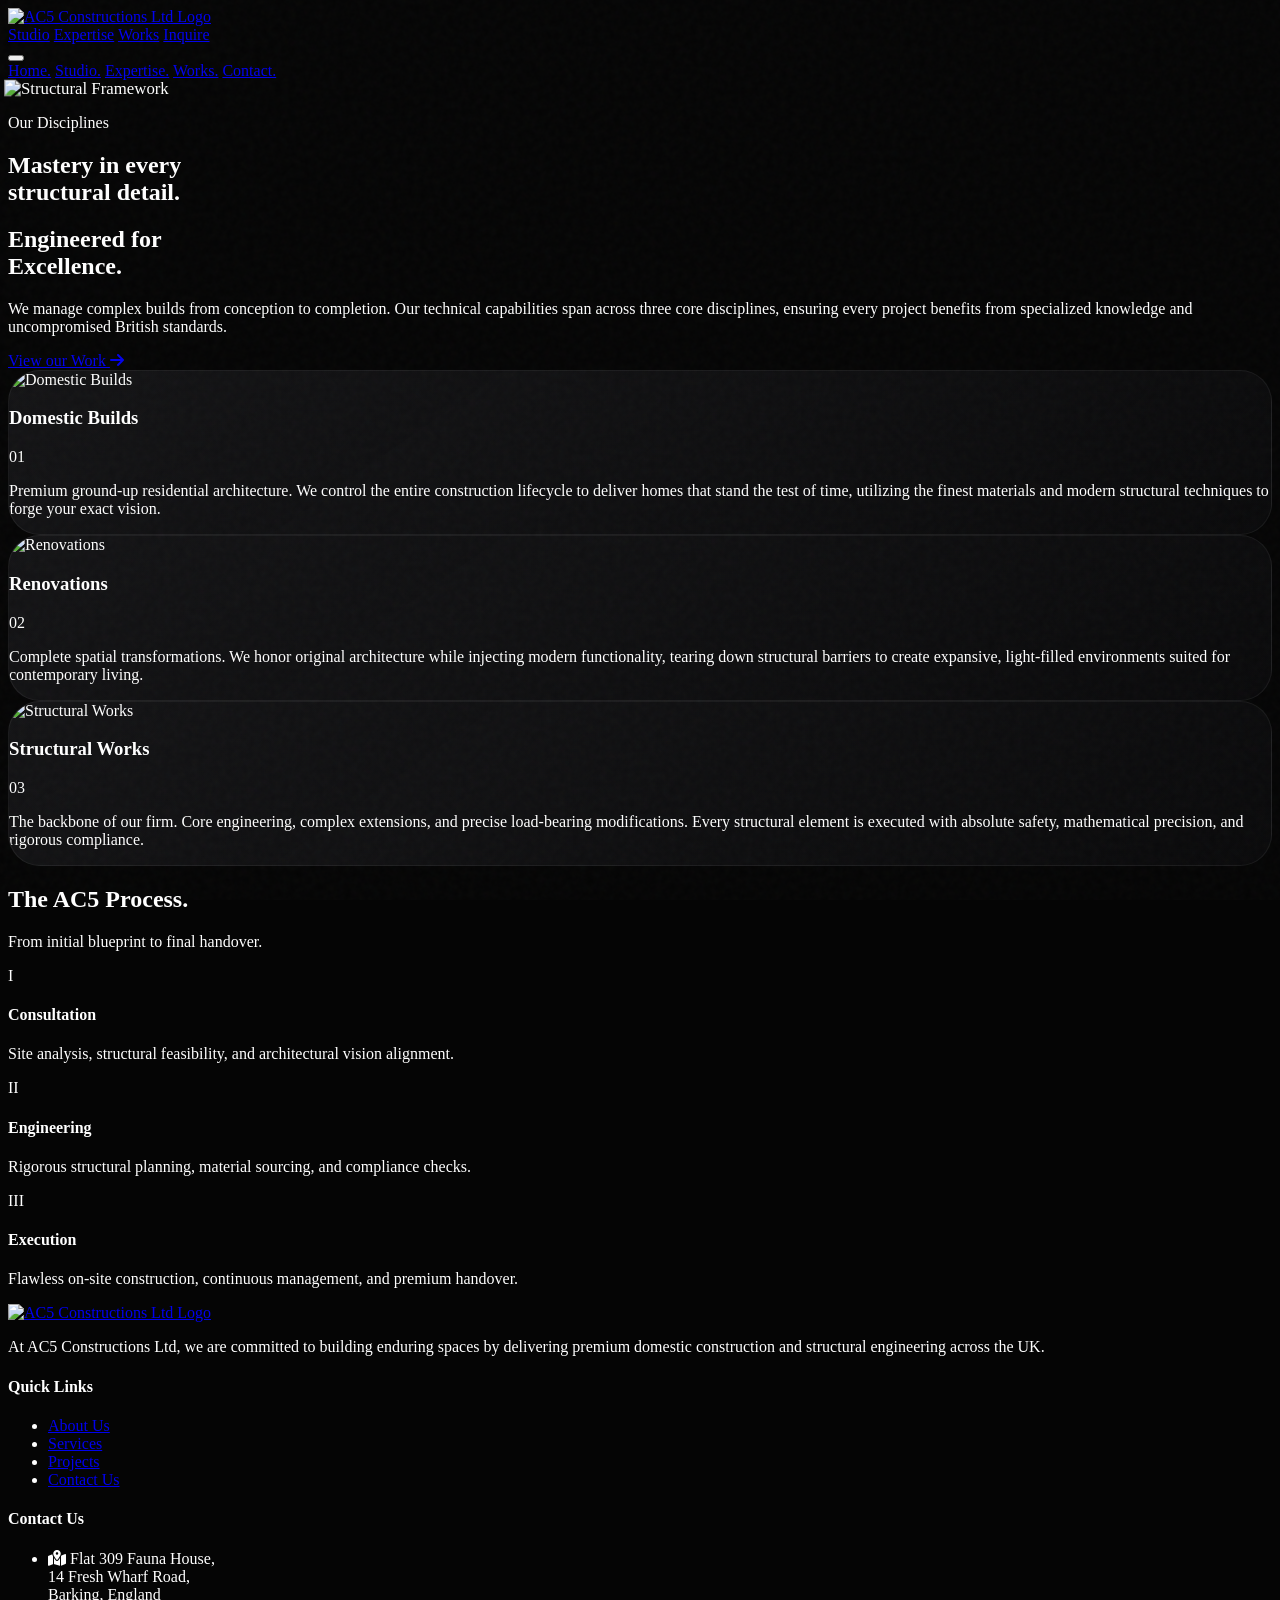
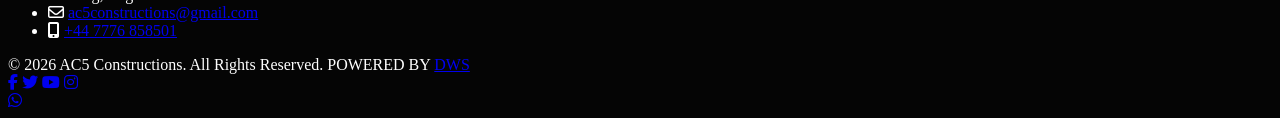
==== expertise/index.html @ 9cbc3d57 "Updated AC5 website" ====
<!DOCTYPE html>
<html lang="en">

<head>
    <meta charset="UTF-8" />
    <meta name="viewport" content="width=device-width, initial-scale=1.0, maximum-scale=1.0, user-scalable=no" />
    <title>AC5 Constructions Ltd | Our Expertise</title>

    <script src="https://cdn.tailwindcss.com"></script>
    <script>
        tailwind.config = {
            theme: {
                extend: {
                    fontFamily: {
                        sans: ['Plus Jakarta Sans', 'sans-serif'],
                        display: ['Plus Jakarta Sans', 'sans-serif'],
                    },
                    colors: {
                        brand: {
                            base: '#050505',
                            surface: '#0f0f11',
                            card: '#161618',
                            outline: '#2a2a2c',
                            accent: '#F5A623', 
                        }
                    }
                }
            }
        }
    </script>

    <link rel="preconnect" href="https://fonts.googleapis.com">
    <link rel="preconnect" href="https://fonts.gstatic.com" crossorigin>
    <link href="https://fonts.googleapis.com/css2?family=Plus+Jakarta+Sans:wght@300;400;500;600;700;800&display=swap" rel="stylesheet">
    <link rel="icon" type="image/png" href="assets/images/logo.png">
    <link rel="stylesheet" href="https://cdnjs.cloudflare.com/ajax/libs/font-awesome/6.5.2/css/all.min.css" />

    <style>
        html, body {
            background-color: #050505;
            color: #ffffff;
            -webkit-font-smoothing: antialiased;
            -moz-osx-font-smoothing: grayscale;
            scrollbar-width: none; 
            -ms-overflow-style: none;  
        }
        ::-webkit-scrollbar { display: none; }

        .noise-bg {
            position: fixed;
            top: 0; left: 0; width: 100vw; height: 100vh;
            pointer-events: none;
            z-index: 9999;
            opacity: 0.03;
            background-image: url("data:image/svg+xml,%3Csvg viewBox='0 0 200 200' xmlns='http://www.w3.org/2000/svg'%3E%3Cfilter id='noiseFilter'%3E%3CfeTurbulence type='fractalNoise' baseFrequency='0.65' numOctaves='3' stitchTiles='stitch'/%3E%3C/filter%3E%3Crect width='100%25' height='100%25' filter='url(%23noiseFilter)'/%3E%3C/svg%3E");
        }

        .text-balance { text-wrap: balance; }
        
        #header {
            transition: background-color 0.4s ease, backdrop-filter 0.4s ease;
        }
        .header-scrolled {
            background-color: rgba(5, 5, 5, 0.75);
            backdrop-filter: saturate(180%) blur(20px);
            -webkit-backdrop-filter: saturate(180%) blur(20px);
            border-bottom: 1px solid rgba(255, 255, 255, 0.08);
        }

        .reveal {
            opacity: 0;
            transform: translateY(40px);
            transition: opacity 1s cubic-bezier(0.25, 1, 0.5, 1), transform 1s cubic-bezier(0.25, 1, 0.5, 1);
        }
        .reveal.active {
            opacity: 1;
            transform: translateY(0);
        }


        .glass-card {
            background: linear-gradient(145deg, rgba(22, 22, 24, 0.9) 0%, rgba(15, 15, 17, 0.6) 100%);
            border: 1px solid rgba(255, 255, 255, 0.06);
            border-radius: 32px;
            overflow: hidden;
            transition: transform 0.5s cubic-bezier(0.25, 1, 0.5, 1), border-color 0.5s ease;
        }
        .glass-card:hover {
            border-color: rgba(245, 166, 35, 0.3);
            transform: translateY(-8px);
        }
        .card-img-wrapper {
            overflow: hidden;
        }
        .card-img-wrapper img {
            transition: transform 1.5s cubic-bezier(0.25, 1, 0.5, 1);
        }
        .glass-card:hover .card-img-wrapper img {
            transform: scale(1.08);
        }
    </style>
</head>

<body class="font-sans selection:bg-brand-accent selection:text-black">

    <div class="noise-bg"></div>

    <header id="header" class="fixed top-0 left-0 w-full z-50 px-6 md:px-12 py-4 md:py-6 flex justify-between items-center">
        <a href="index.html" class="z-50 flex items-center group drop-shadow-lg">
            <img src="assets/images/logo.png" alt="AC5 Constructions Ltd Logo" class="h-12 md:h-14 w-auto object-contain transition-transform duration-500 group-hover:scale-105">
        </a>

        <nav class="hidden md:flex gap-10 items-center text-[13px] font-bold uppercase tracking-[0.2em] text-gray-200">
            <a href="studio/index.html" class="hover:text-brand-accent transition-colors drop-shadow-md">Studio</a>
            <a href="expertise/index.html" class="text-brand-accent transition-colors drop-shadow-md">Expertise</a>
            <a href="works/index.html" class="hover:text-brand-accent transition-colors drop-shadow-md">Works</a>
            <a href="inquire/index.html" class="text-white flex items-center gap-2 group drop-shadow-md">
                <span class="w-8 h-px bg-brand-accent group-hover:w-12 transition-all duration-300 shadow-sm"></span>
                Inquire
            </a>
        </nav>

        <button id="menu-toggle" class="md:hidden z-50 text-white p-2 drop-shadow-md">
            <div class="w-8 h-[2px] bg-white mb-2 transition-all origin-right" id="line1"></div>
            <div class="w-8 h-[2px] bg-white transition-all origin-right" id="line2"></div>
        </button>
    </header>

    <div id="mobile-menu" class="fixed inset-0 bg-brand-base/98 backdrop-blur-xl z-40 flex flex-col justify-center px-8 opacity-0 pointer-events-none transition-all duration-500">
        <nav class="flex flex-col gap-8 text-4xl font-light tracking-tight">
            <a href="index.html" class="text-gray-500 hover:text-white transition-colors">Home.</a>
            <a href="studio/index.html" class="text-gray-500 hover:text-white transition-colors">Studio.</a>
            <a href="expertise/index.html" class="text-white hover:text-brand-accent transition-colors">Expertise.</a>
            <a href="works/index.html" class="text-gray-500 hover:text-white transition-colors">Works.</a>
            <a href="inquire/index.html" class="text-brand-accent font-medium mt-4">Contact.</a>
        </nav>
    </div>

    <section class="relative h-[70vh] flex flex-col justify-center items-center text-center px-6 overflow-hidden">
        <div class="absolute inset-0 z-0">
            <img src="https://images.unsplash.com/photo-1541888946425-d81bb19240f5?auto=format&fit=crop&w=2500&q=80" class="w-full h-full object-cover opacity-30" alt="Structural Framework" id="hero-img">
            <div class="absolute inset-x-0 bottom-0 h-[50vh] bg-gradient-to-t from-brand-base to-transparent"></div>
        </div>

        <div class="relative z-10 w-full max-w-4xl mx-auto mt-20">
            <div class="reveal">
                <div class="inline-flex items-center gap-3 mb-6 px-4 py-1.5 rounded-full border border-brand-outline bg-brand-surface/50 backdrop-blur-md">
                    <span class="w-2 h-2 rounded-full bg-brand-accent animate-pulse"></span>
                    <p class="text-white text-xs font-bold uppercase tracking-[0.2em]">Our Disciplines</p>
                </div>
                <h1 class="text-5xl md:text-7xl font-extrabold tracking-tighter text-balance leading-[1.1]">
                    Mastery in every <br> structural detail.
                </h1>
            </div>
        </div>
    </section>

    <section class="py-24 px-6 md:px-12 bg-brand-base">
        <div class="max-w-7xl mx-auto flex flex-col lg:flex-row gap-16 lg:gap-24 relative">
            
            <div class="lg:w-1/3">
                <div class="sticky top-32 reveal">
                    <h2 class="text-4xl md:text-5xl font-bold tracking-tight leading-tight mb-6">
                        Engineered for <br> <span class="text-brand-accent">Excellence.</span>
                    </h2>
                    <p class="text-gray-400 font-light leading-relaxed text-lg mb-8">
                        We manage complex builds from conception to completion. Our technical capabilities span across three core disciplines, ensuring every project benefits from specialized knowledge and uncompromised British standards.
                    </p>
                    <a href="works/index.html" class="inline-flex items-center gap-3 text-sm font-bold uppercase tracking-[0.2em] text-white group hover:text-brand-accent transition-colors">
                        View our Work
                        <i class="fa-solid fa-arrow-right transform group-hover:translate-x-2 transition-transform"></i>
                    </a>
                </div>
            </div>

            <div class="lg:w-2/3 flex flex-col gap-12">
                
                <div class="glass-card reveal">
                    <div class="card-img-wrapper h-64 md:h-80 w-full border-b border-white/5 relative">
                        <img src="https://images.unsplash.com/photo-1600585154340-be6161a56a0c?auto=format&fit=crop&w=1200&q=80" class="w-full h-full object-cover" alt="Domestic Builds">
                        <div class="absolute inset-0 bg-black/20"></div>
                    </div>
                    <div class="p-8 md:p-12">
                        <div class="flex items-center justify-between mb-6">
                            <h3 class="text-3xl md:text-4xl font-bold text-white tracking-tight">Domestic Builds</h3>
                            <span class="text-brand-accent font-mono text-xl">01</span>
                        </div>
                        <p class="text-gray-400 text-lg font-light leading-relaxed">
                            Premium ground-up residential architecture. We control the entire construction lifecycle to deliver homes that stand the test of time, utilizing the finest materials and modern structural techniques to forge your exact vision.
                        </p>
                    </div>
                </div>

                <div class="glass-card reveal">
                    <div class="card-img-wrapper h-64 md:h-80 w-full border-b border-white/5 relative">
                        <img src="https://images.unsplash.com/photo-1513694203232-719a280e022f?auto=format&fit=crop&w=1200&q=80" class="w-full h-full object-cover" alt="Renovations">
                        <div class="absolute inset-0 bg-black/20"></div>
                    </div>
                    <div class="p-8 md:p-12">
                        <div class="flex items-center justify-between mb-6">
                            <h3 class="text-3xl md:text-4xl font-bold text-white tracking-tight">Renovations</h3>
                            <span class="text-brand-accent font-mono text-xl">02</span>
                        </div>
                        <p class="text-gray-400 text-lg font-light leading-relaxed">
                            Complete spatial transformations. We honor original architecture while injecting modern functionality, tearing down structural barriers to create expansive, light-filled environments suited for contemporary living.
                        </p>
                    </div>
                </div>

                <div class="glass-card reveal">
                    <div class="card-img-wrapper h-64 md:h-80 w-full border-b border-white/5 relative">
                        <img src="https://images.unsplash.com/photo-1486406146926-c627a92ad1ab?auto=format&fit=crop&w=1200&q=80" class="w-full h-full object-cover" alt="Structural Works">
                        <div class="absolute inset-0 bg-black/20"></div>
                    </div>
                    <div class="p-8 md:p-12">
                        <div class="flex items-center justify-between mb-6">
                            <h3 class="text-3xl md:text-4xl font-bold text-white tracking-tight">Structural Works</h3>
                            <span class="text-brand-accent font-mono text-xl">03</span>
                        </div>
                        <p class="text-gray-400 text-lg font-light leading-relaxed">
                            The backbone of our firm. Core engineering, complex extensions, and precise load-bearing modifications. Every structural element is executed with absolute safety, mathematical precision, and rigorous compliance.
                        </p>
                    </div>
                </div>

            </div>
        </div>
    </section>

    <section class="py-32 px-6 md:px-12 bg-[#080809] border-y border-brand-outline relative overflow-hidden">
        <div class="max-w-7xl mx-auto relative z-10">
            <div class="text-center mb-20 reveal">
                <h2 class="text-4xl md:text-5xl font-bold tracking-tight mb-4">The AC5 Process.</h2>
                <p class="text-gray-400 text-lg font-light">From initial blueprint to final handover.</p>
            </div>

            <div class="grid md:grid-cols-3 gap-8 relative">
                <div class="hidden md:block absolute top-1/2 left-[10%] right-[10%] h-px bg-brand-outline -z-10"></div>

                <div class="bg-brand-base border border-brand-outline rounded-3xl p-10 text-center reveal">
                    <div class="w-16 h-16 rounded-full bg-brand-surface border border-brand-outline flex items-center justify-center mx-auto mb-6">
                        <span class="text-brand-accent font-mono text-lg">I</span>
                    </div>
                    <h4 class="text-2xl font-bold mb-3 text-white">Consultation</h4>
                    <p class="text-gray-500 font-light text-sm">Site analysis, structural feasibility, and architectural vision alignment.</p>
                </div>

                <div class="bg-brand-base border border-brand-outline rounded-3xl p-10 text-center reveal" style="transition-delay: 0.1s;">
                    <div class="w-16 h-16 rounded-full bg-brand-surface border border-brand-outline flex items-center justify-center mx-auto mb-6">
                        <span class="text-brand-accent font-mono text-lg">II</span>
                    </div>
                    <h4 class="text-2xl font-bold mb-3 text-white">Engineering</h4>
                    <p class="text-gray-500 font-light text-sm">Rigorous structural planning, material sourcing, and compliance checks.</p>
                </div>

                <div class="bg-brand-base border border-brand-outline rounded-3xl p-10 text-center reveal" style="transition-delay: 0.2s;">
                    <div class="w-16 h-16 rounded-full bg-brand-surface border border-brand-outline flex items-center justify-center mx-auto mb-6">
                        <span class="text-brand-accent font-mono text-lg">III</span>
                    </div>
                    <h4 class="text-2xl font-bold mb-3 text-white">Execution</h4>
                    <p class="text-gray-500 font-light text-sm">Flawless on-site construction, continuous management, and premium handover.</p>
                </div>
            </div>
        </div>
    </section>

    <footer class="bg-[#0a0a0c] pt-24 pb-8 px-6 md:px-12">
        <div class="max-w-7xl mx-auto grid grid-cols-1 md:grid-cols-12 gap-12 md:gap-8 mb-16">
            
            <div class="md:col-span-5 lg:col-span-4">
                <a href="index.html" class="inline-block mb-6 hover:opacity-80 transition-opacity">
                    <img src="assets/images/logo.png" alt="AC5 Constructions Ltd Logo" class="h-14 w-auto object-contain">
                </a>
                <p class="text-gray-400 text-sm md:text-[15px] font-light leading-relaxed pr-4">
                    At AC5 Constructions Ltd, we are committed to building enduring spaces by delivering premium domestic construction and structural engineering across the UK.
                </p>
            </div>

            <div class="hidden lg:block lg:col-span-2"></div>

            <div class="md:col-span-3 lg:col-span-3">
                <h4 class="text-white text-[17px] font-semibold mb-6 tracking-wide">Quick Links</h4>
                <ul class="flex flex-col gap-4 text-gray-400 text-[15px] font-light">
                    <li><a href="studio/index.html" class="hover:text-brand-accent transition-colors">About Us</a></li>
                    <li><a href="expertise/index.html" class="hover:text-brand-accent transition-colors">Services</a></li>
                    <li><a href="works/index.html" class="hover:text-brand-accent transition-colors">Projects</a></li>
                    <li><a href="inquire/index.html" class="hover:text-brand-accent transition-colors">Contact Us</a></li>
                </ul>
            </div>

            <div class="md:col-span-4 lg:col-span-3">
                <h4 class="text-white text-[17px] font-semibold mb-6 tracking-wide">Contact Us</h4>
                <ul class="flex flex-col gap-6 text-gray-400 text-[15px] font-light">
                    <li class="flex items-start gap-4">
                        <i class="fa-solid fa-map-location-dot text-brand-accent mt-1 text-lg"></i>
                        <span class="leading-relaxed">Flat 309 Fauna House,<br>14 Fresh Wharf Road,<br>Barking, England</span>
                    </li>
                    <li class="flex items-center gap-4">
                        <i class="fa-regular fa-envelope text-brand-accent text-lg"></i>
                        <a href="mailto:ac5constructions@gmail.com" class="hover:text-brand-accent transition-colors break-all">ac5constructions@gmail.com</a>
                    </li>
                    <li class="flex items-center gap-4">
                        <i class="fa-solid fa-mobile-screen-button text-brand-accent text-lg pl-1"></i>
                        <a href="tel:+447776858501" class="hover:text-brand-accent transition-colors">+44 7776 858501</a>
                    </li>
                </ul>
            </div>
            
        </div>

        <div class="max-w-7xl mx-auto border-t border-white/10 pt-8 flex flex-col-reverse md:flex-row justify-between items-center gap-6">
            
            <div class="text-gray-400 text-xs md:text-[11px] tracking-[0.15em] uppercase flex flex-col md:flex-row items-center gap-3 text-center md:text-left font-medium">
                <span>&copy; 2026 AC5 Constructions. All Rights Reserved.</span>
                <span class="hidden md:block w-1 h-1 rounded-full bg-white/20"></span>
                <span class="flex items-center gap-1.5">
                    POWERED BY 
                    <a href="https://dws.monster" target="_blank" rel="noopener noreferrer" class="relative group text-white tracking-widest px-1">
                        <span class="relative z-10 group-hover:text-brand-accent transition-colors duration-300">DWS</span>
                        <span class="absolute left-0 bottom-0 w-full h-[1px] bg-brand-accent origin-right transform scale-x-0 group-hover:scale-x-100 group-hover:origin-left transition-transform duration-300 ease-out"></span>
                    </a>
                </span>
            </div>

            <div class="flex gap-6 text-white text-lg">
                <a href="#" aria-label="Facebook" class="hover:text-brand-accent hover:-translate-y-1 transition-transform duration-300"><i class="fa-brands fa-facebook-f"></i></a>
                <a href="#" aria-label="Twitter" class="hover:text-brand-accent hover:-translate-y-1 transition-transform duration-300"><i class="fa-brands fa-twitter"></i></a>
                <a href="#" aria-label="YouTube" class="hover:text-brand-accent hover:-translate-y-1 transition-transform duration-300"><i class="fa-brands fa-youtube"></i></a>
                <a href="#" aria-label="Instagram" class="hover:text-brand-accent hover:-translate-y-1 transition-transform duration-300"><i class="fa-brands fa-instagram"></i></a>
            </div>
        </div>
    </footer>

    <a href="https://wa.me/447776858501" target="_blank" rel="noopener noreferrer" aria-label="Chat on WhatsApp" class="fixed bottom-6 right-6 md:bottom-8 md:right-8 z-50 bg-[#25D366] text-white w-14 h-14 md:w-16 md:h-16 rounded-full flex items-center justify-center text-2xl md:text-3xl shadow-2xl hover:scale-110 transition-transform duration-300">
        <i class="fa-brands fa-whatsapp"></i>
    </a>

    <script>

        const header = document.getElementById('header');
        window.addEventListener('scroll', () => {
            if (window.scrollY > 50) {
                header.classList.add('header-scrolled');
            } else {
                header.classList.remove('header-scrolled');
            }
        }, { passive: true });

        const menuToggle = document.getElementById('menu-toggle');
        const mobileMenu = document.getElementById('mobile-menu');
        const line1 = document.getElementById('line1');
        const line2 = document.getElementById('line2');
        let isMenuOpen = false;

        function toggleMobileMenu() {
            isMenuOpen = !isMenuOpen;
            if (isMenuOpen) {
                mobileMenu.classList.remove('opacity-0', 'pointer-events-none');
                line1.style.transform = 'rotate(-45deg) translate(-5px, 6px)';
                line2.style.transform = 'rotate(45deg) translate(-5px, -6px)';
            } else {
                mobileMenu.classList.add('opacity-0', 'pointer-events-none');
                line1.style.transform = 'none';
                line2.style.transform = 'none';
            }
        }

        menuToggle.addEventListener('click', toggleMobileMenu);

        const revealElements = document.querySelectorAll('.reveal');
        const revealObserver = new IntersectionObserver((entries, observer) => {
            entries.forEach(entry => {
                if (entry.isIntersecting) {
                    entry.target.classList.add('active');
                    observer.unobserve(entry.target);
                }
            });
        }, {
            threshold: 0.1,
            rootMargin: "0px 0px -50px 0px"
        });

        revealElements.forEach(el => revealObserver.observe(el));

        setTimeout(() => {
            document.querySelectorAll('#hero-img, .reveal:first-child').forEach(el => el.classList.add('active'));
        }, 100);

        const heroImg = document.getElementById('hero-img');
        if(heroImg) {
            window.addEventListener('scroll', () => {
                if(window.scrollY < window.innerHeight) {
                    heroImg.style.transform = `scale(1.05) translateY(${window.scrollY * 0.3}px)`;
                }
            }, { passive: true });
        }
    </script>
</body>

</html>
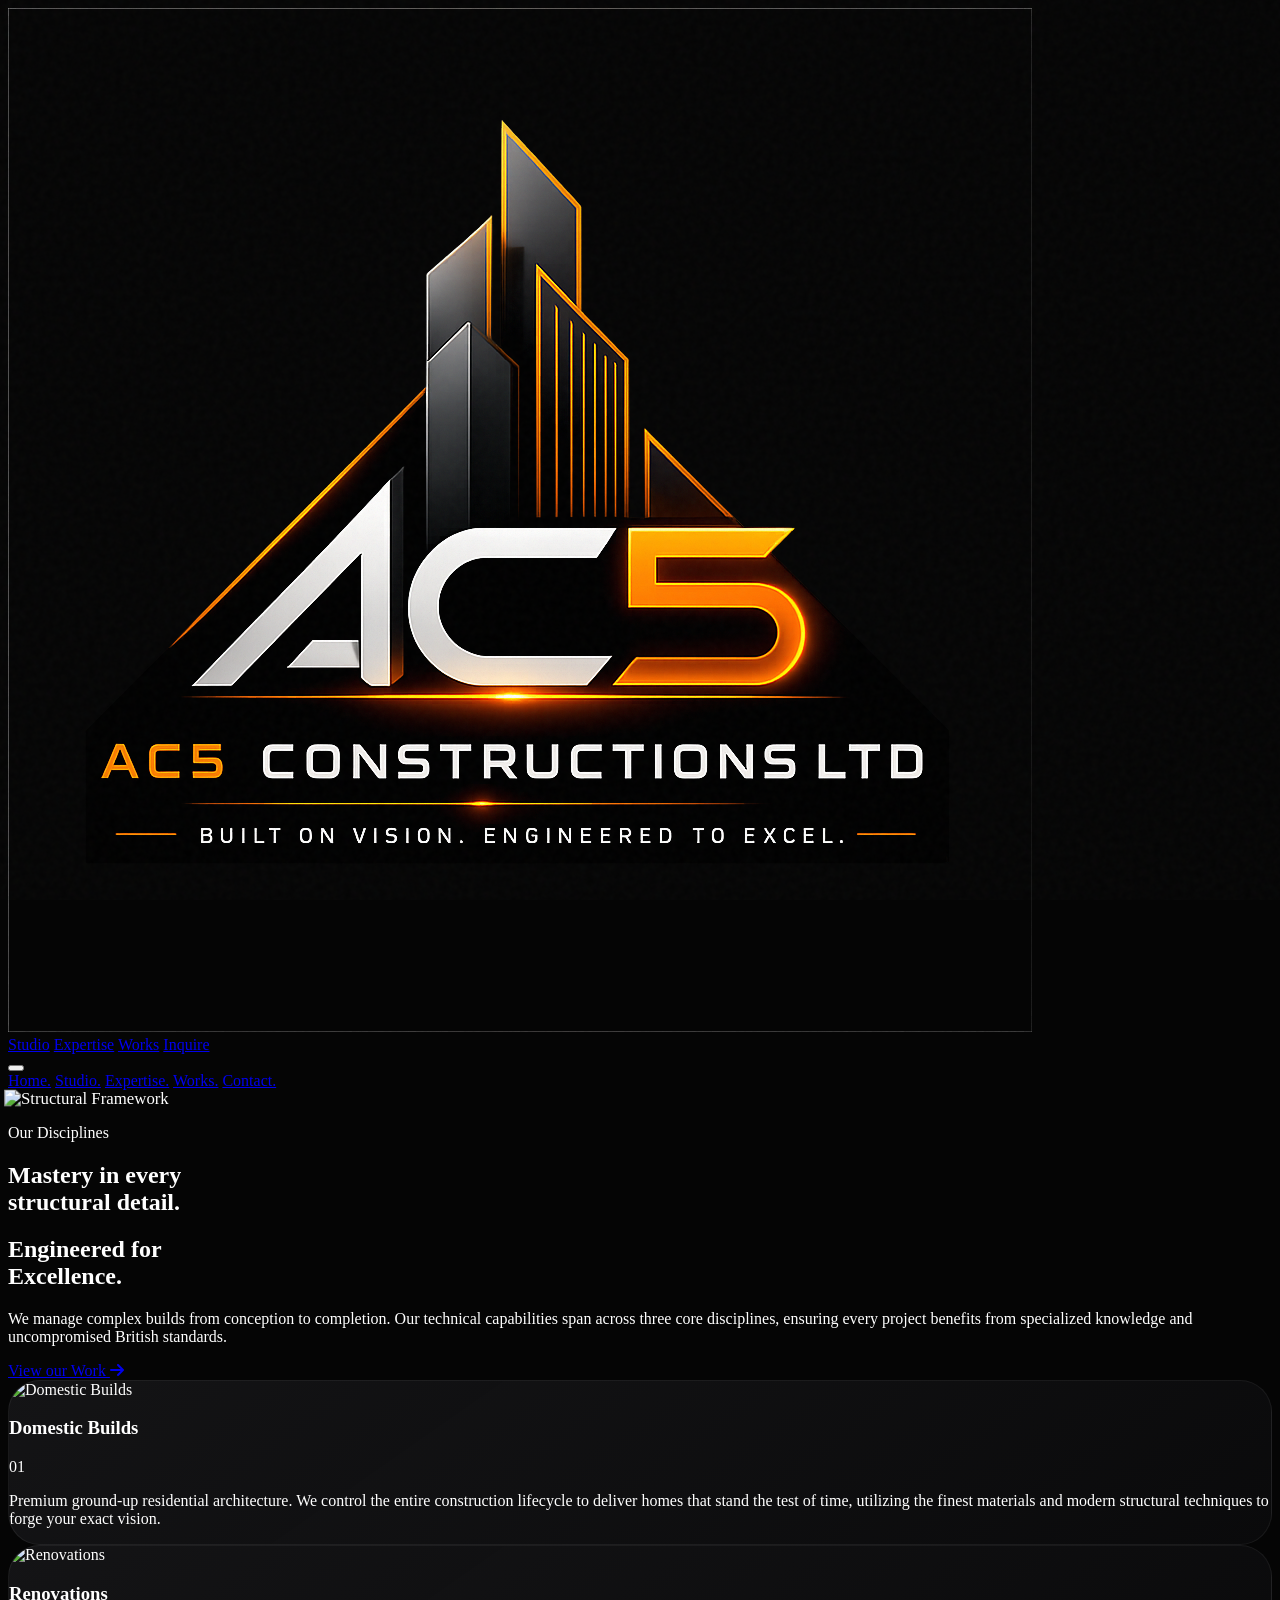
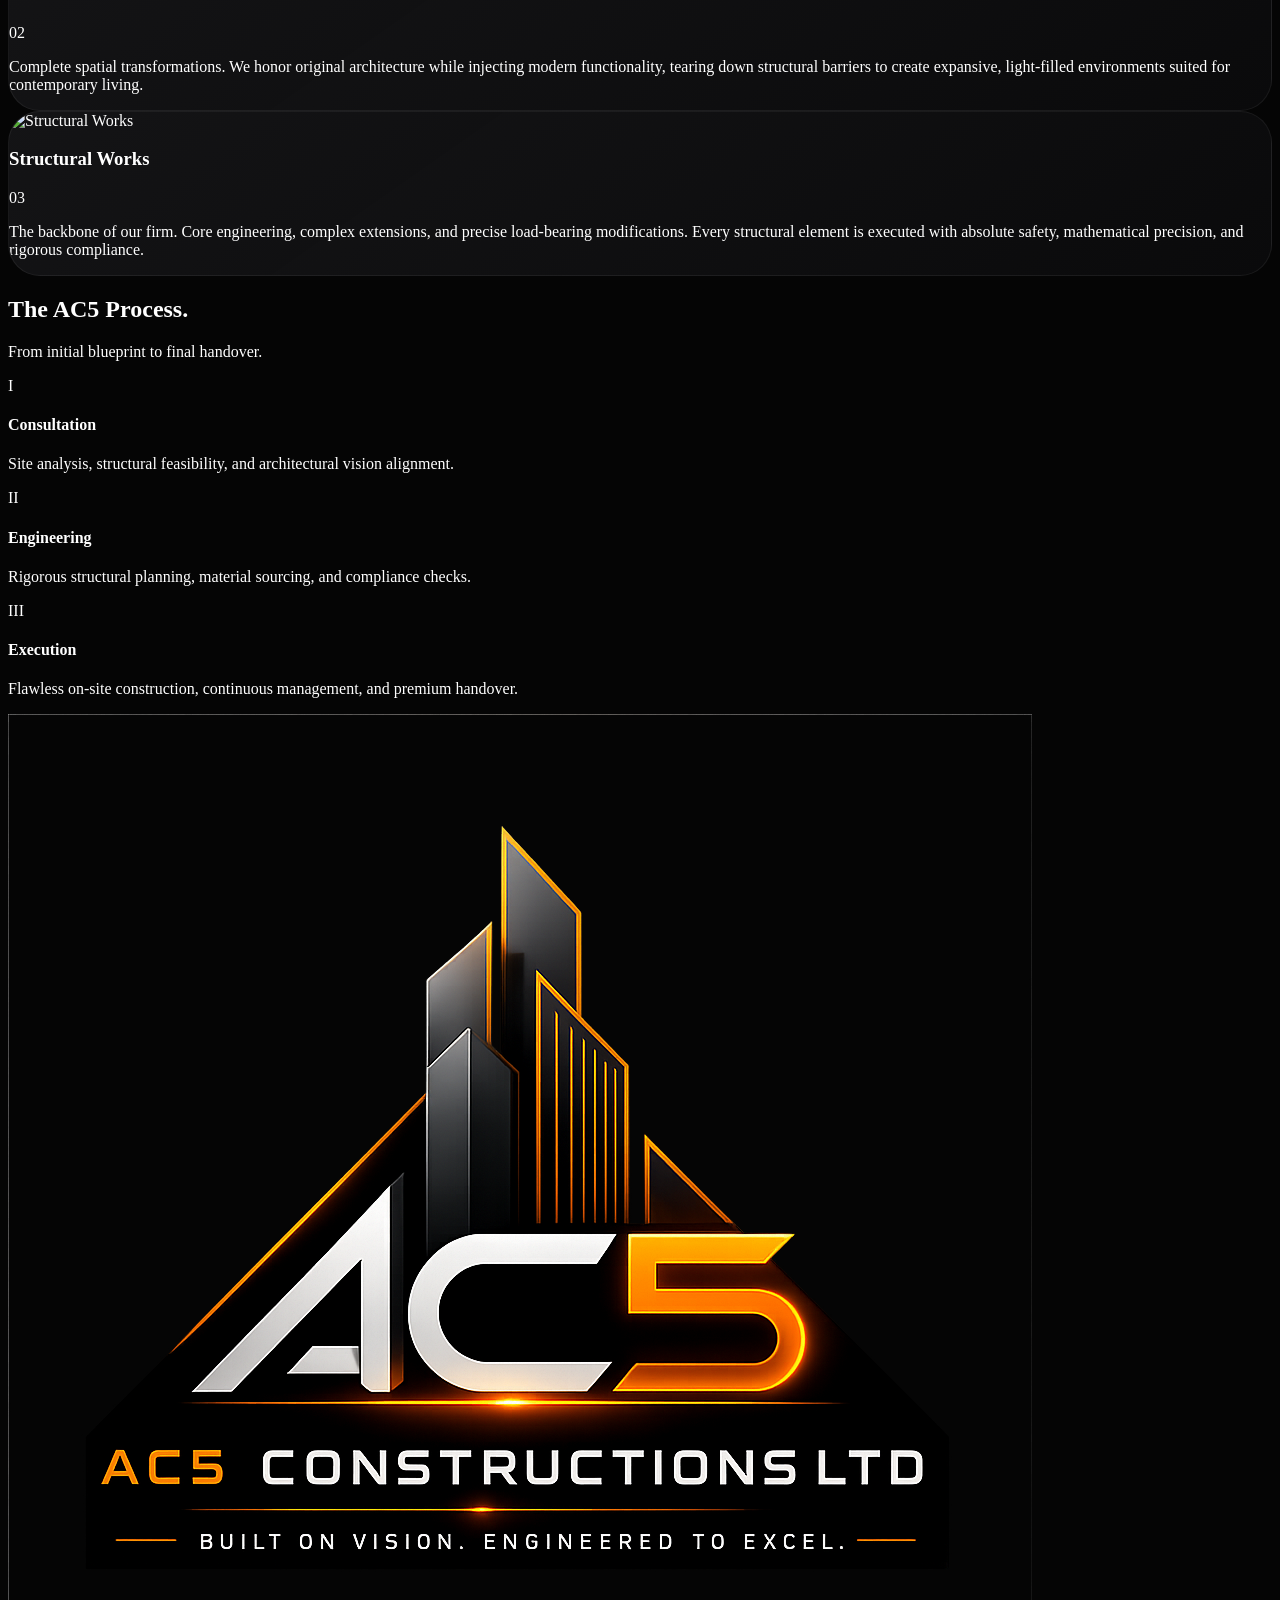
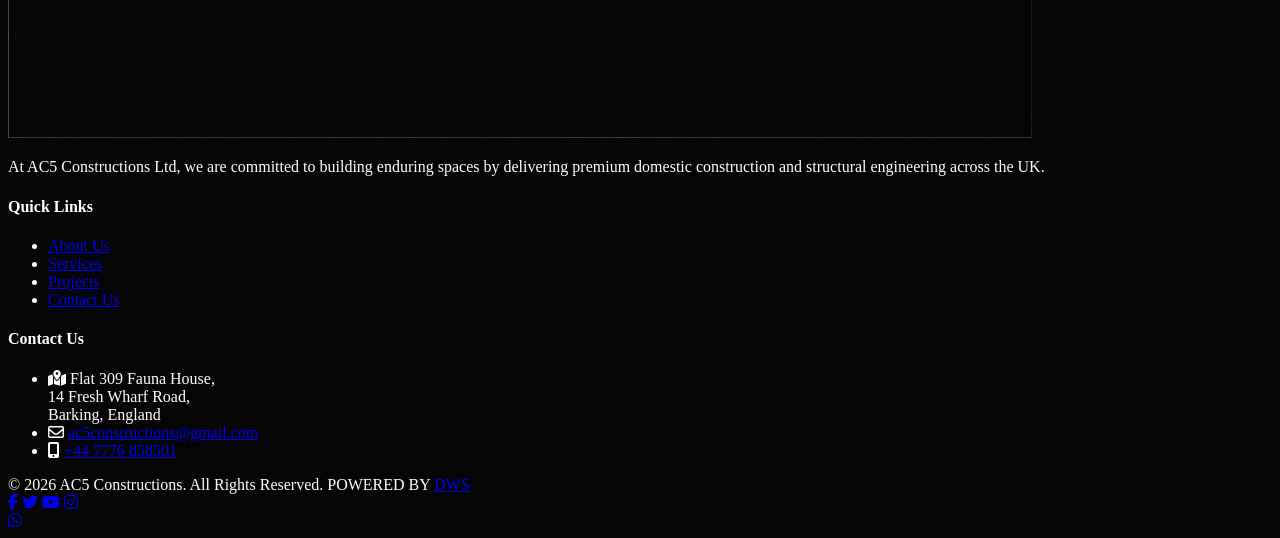
==== commit 5200b1ee: "Fixed navigation URLs" ====
--- a/expertise/index.html
+++ b/expertise/index.html
@@ -32,7 +32,7 @@
     <link rel="preconnect" href="https://fonts.googleapis.com">
     <link rel="preconnect" href="https://fonts.gstatic.com" crossorigin>
     <link href="https://fonts.googleapis.com/css2?family=Plus+Jakarta+Sans:wght@300;400;500;600;700;800&display=swap" rel="stylesheet">
-    <link rel="icon" type="image/png" href="assets/images/logo.png">
+    <link rel="icon" type="image/png" href="../assets/images/logo.png">
     <link rel="stylesheet" href="https://cdnjs.cloudflare.com/ajax/libs/font-awesome/6.5.2/css/all.min.css" />
 
     <style>
@@ -106,15 +106,15 @@
     <div class="noise-bg"></div>
 
     <header id="header" class="fixed top-0 left-0 w-full z-50 px-6 md:px-12 py-4 md:py-6 flex justify-between items-center">
-        <a href="index.html" class="z-50 flex items-center group drop-shadow-lg">
-            <img src="assets/images/logo.png" alt="AC5 Constructions Ltd Logo" class="h-12 md:h-14 w-auto object-contain transition-transform duration-500 group-hover:scale-105">
+        <a href="/" class="z-50 flex items-center group drop-shadow-lg">
+            <img src="../assets/images/logo.png" alt="AC5 Constructions Ltd Logo" class="h-12 md:h-14 w-auto object-contain transition-transform duration-500 group-hover:scale-105">
         </a>
 
         <nav class="hidden md:flex gap-10 items-center text-[13px] font-bold uppercase tracking-[0.2em] text-gray-200">
-            <a href="studio/index.html" class="hover:text-brand-accent transition-colors drop-shadow-md">Studio</a>
-            <a href="expertise/index.html" class="text-brand-accent transition-colors drop-shadow-md">Expertise</a>
-            <a href="works/index.html" class="hover:text-brand-accent transition-colors drop-shadow-md">Works</a>
-            <a href="inquire/index.html" class="text-white flex items-center gap-2 group drop-shadow-md">
+            <a href="/studio" class="hover:text-brand-accent transition-colors drop-shadow-md">Studio</a>
+            <a href="/expertise" class="text-brand-accent transition-colors drop-shadow-md">Expertise</a>
+            <a href="/works" class="hover:text-brand-accent transition-colors drop-shadow-md">Works</a>
+            <a href="/inquire" class="text-white flex items-center gap-2 group drop-shadow-md">
                 <span class="w-8 h-px bg-brand-accent group-hover:w-12 transition-all duration-300 shadow-sm"></span>
                 Inquire
             </a>
@@ -128,11 +128,11 @@
 
     <div id="mobile-menu" class="fixed inset-0 bg-brand-base/98 backdrop-blur-xl z-40 flex flex-col justify-center px-8 opacity-0 pointer-events-none transition-all duration-500">
         <nav class="flex flex-col gap-8 text-4xl font-light tracking-tight">
-            <a href="index.html" class="text-gray-500 hover:text-white transition-colors">Home.</a>
-            <a href="studio/index.html" class="text-gray-500 hover:text-white transition-colors">Studio.</a>
-            <a href="expertise/index.html" class="text-white hover:text-brand-accent transition-colors">Expertise.</a>
-            <a href="works/index.html" class="text-gray-500 hover:text-white transition-colors">Works.</a>
-            <a href="inquire/index.html" class="text-brand-accent font-medium mt-4">Contact.</a>
+            <a href="/" class="text-gray-500 hover:text-white transition-colors">Home.</a>
+            <a href="/studio" class="text-gray-500 hover:text-white transition-colors">Studio.</a>
+            <a href="/expertise" class="text-white hover:text-brand-accent transition-colors">Expertise.</a>
+            <a href="/works" class="text-gray-500 hover:text-white transition-colors">Works.</a>
+            <a href="/inquire" class="text-brand-accent font-medium mt-4">Contact.</a>
         </nav>
     </div>
 
@@ -166,7 +166,7 @@
                     <p class="text-gray-400 font-light leading-relaxed text-lg mb-8">
                         We manage complex builds from conception to completion. Our technical capabilities span across three core disciplines, ensuring every project benefits from specialized knowledge and uncompromised British standards.
                     </p>
-                    <a href="works/index.html" class="inline-flex items-center gap-3 text-sm font-bold uppercase tracking-[0.2em] text-white group hover:text-brand-accent transition-colors">
+                    <a href="works/" class="inline-flex items-center gap-3 text-sm font-bold uppercase tracking-[0.2em] text-white group hover:text-brand-accent transition-colors">
                         View our Work
                         <i class="fa-solid fa-arrow-right transform group-hover:translate-x-2 transition-transform"></i>
                     </a>
@@ -268,8 +268,8 @@
         <div class="max-w-7xl mx-auto grid grid-cols-1 md:grid-cols-12 gap-12 md:gap-8 mb-16">
             
             <div class="md:col-span-5 lg:col-span-4">
-                <a href="index.html" class="inline-block mb-6 hover:opacity-80 transition-opacity">
-                    <img src="assets/images/logo.png" alt="AC5 Constructions Ltd Logo" class="h-14 w-auto object-contain">
+                <a href="/" class="inline-block mb-6 hover:opacity-80 transition-opacity">
+                    <img src="../assets/images/logo.png" alt="AC5 Constructions Ltd Logo" class="h-14 w-auto object-contain">
                 </a>
                 <p class="text-gray-400 text-sm md:text-[15px] font-light leading-relaxed pr-4">
                     At AC5 Constructions Ltd, we are committed to building enduring spaces by delivering premium domestic construction and structural engineering across the UK.
@@ -281,10 +281,10 @@
             <div class="md:col-span-3 lg:col-span-3">
                 <h4 class="text-white text-[17px] font-semibold mb-6 tracking-wide">Quick Links</h4>
                 <ul class="flex flex-col gap-4 text-gray-400 text-[15px] font-light">
-                    <li><a href="studio/index.html" class="hover:text-brand-accent transition-colors">About Us</a></li>
-                    <li><a href="expertise/index.html" class="hover:text-brand-accent transition-colors">Services</a></li>
-                    <li><a href="works/index.html" class="hover:text-brand-accent transition-colors">Projects</a></li>
-                    <li><a href="inquire/index.html" class="hover:text-brand-accent transition-colors">Contact Us</a></li>
+                    <li><a href="/studio" class="hover:text-brand-accent transition-colors">About Us</a></li>
+                    <li><a href="/expertise" class="hover:text-brand-accent transition-colors">Services</a></li>
+                    <li><a href="/works" class="hover:text-brand-accent transition-colors">Projects</a></li>
+                    <li><a href="/inquire" class="hover:text-brand-accent transition-colors">Contact Us</a></li>
                 </ul>
             </div>
 
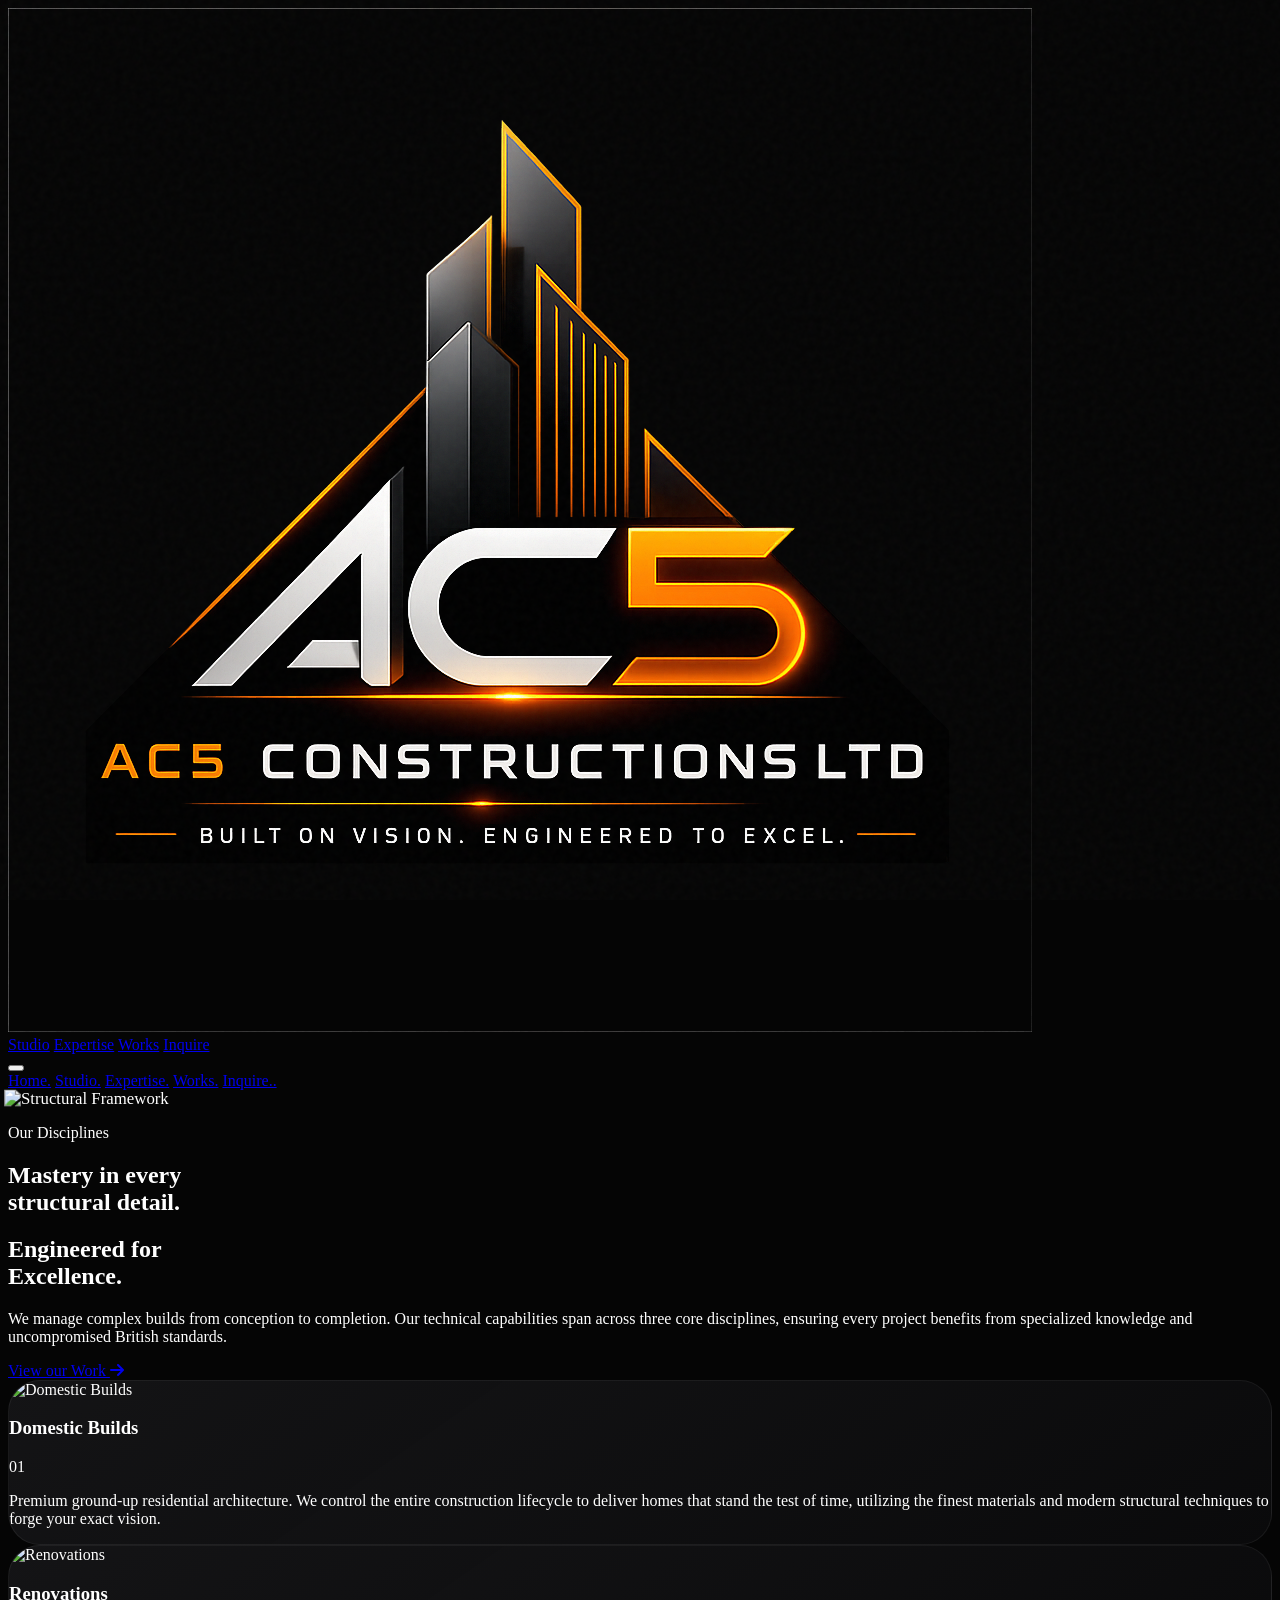
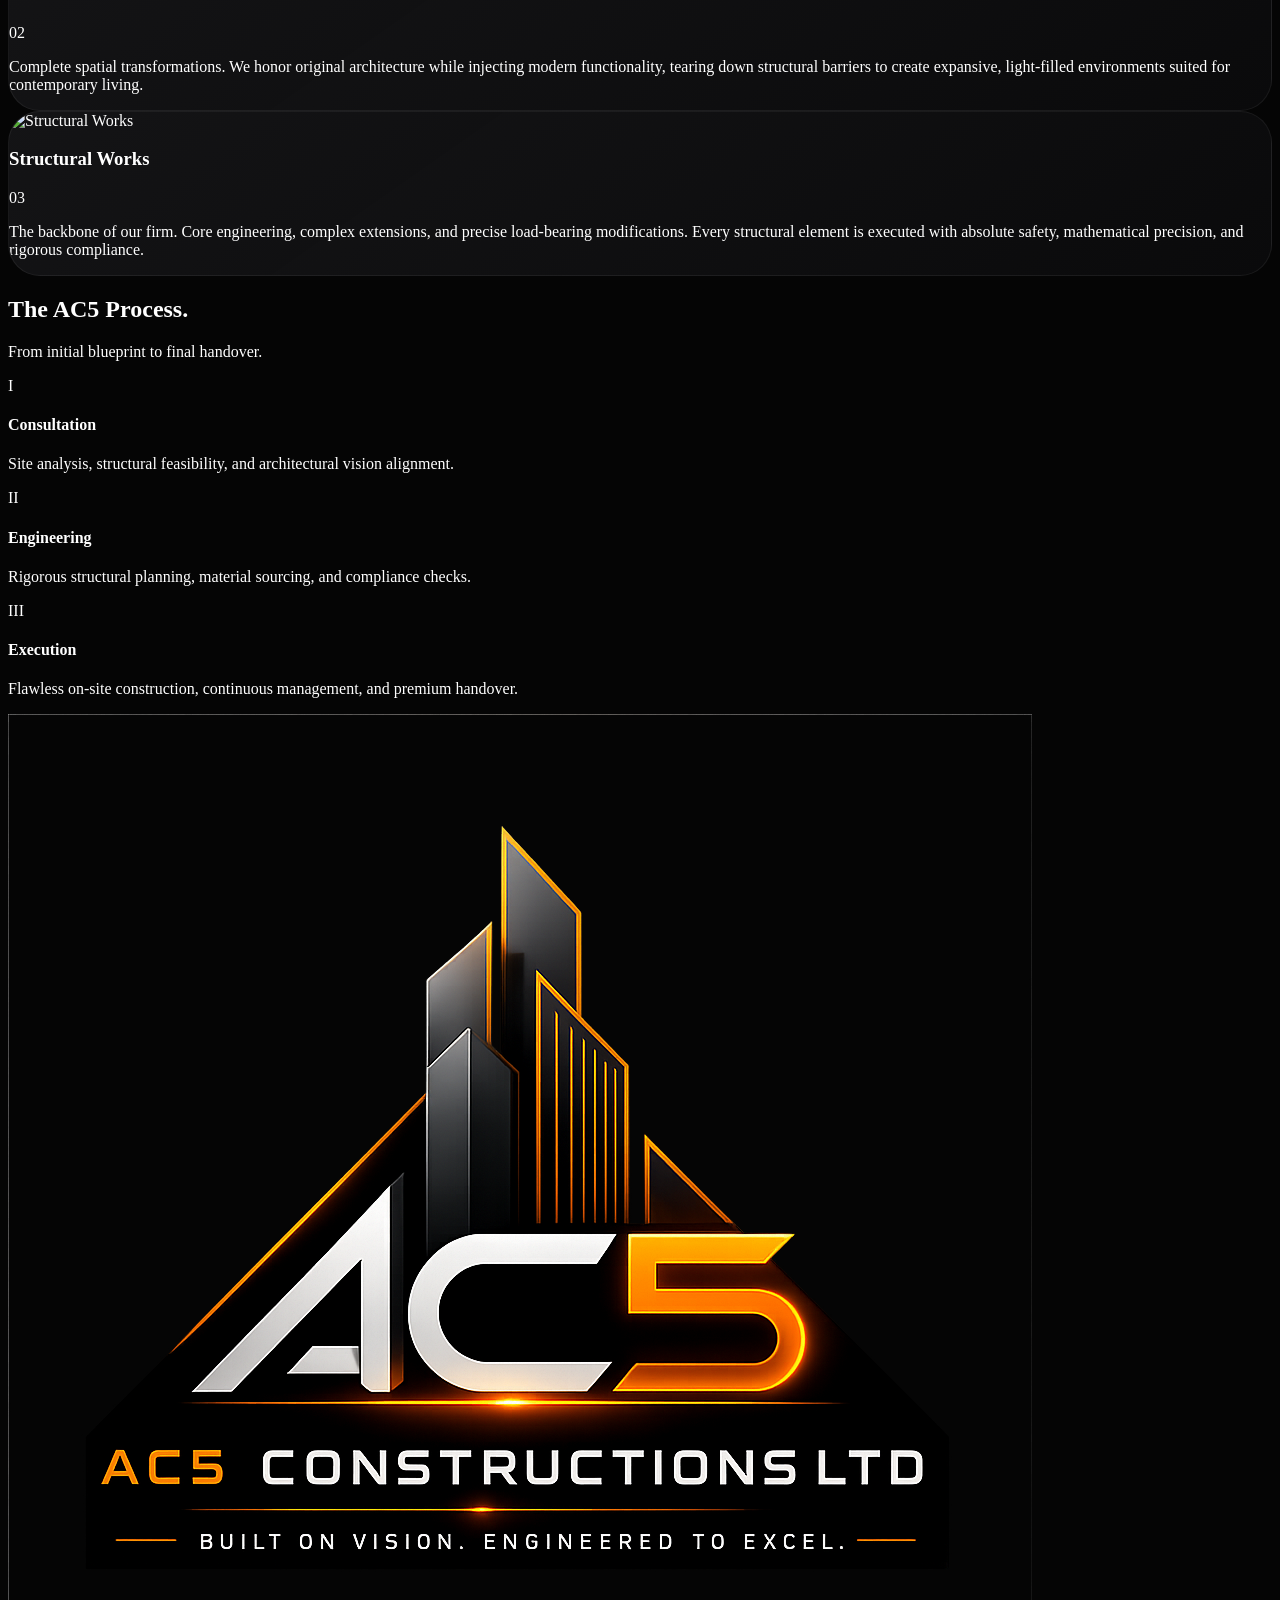
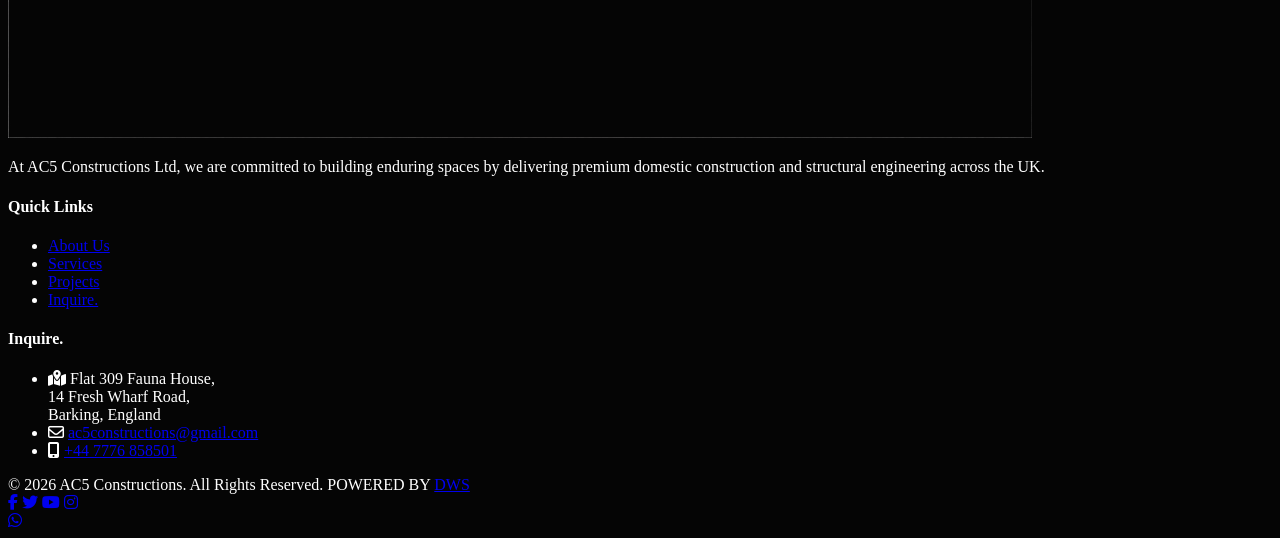
==== commit 9c9b4daf: "Fixed navigation URLs" ====
--- a/expertise/index.html
+++ b/expertise/index.html
@@ -132,7 +132,7 @@
             <a href="/studio" class="text-gray-500 hover:text-white transition-colors">Studio.</a>
             <a href="/expertise" class="text-white hover:text-brand-accent transition-colors">Expertise.</a>
             <a href="/works" class="text-gray-500 hover:text-white transition-colors">Works.</a>
-            <a href="/inquire" class="text-brand-accent font-medium mt-4">Contact.</a>
+            <a href="/inquire" class="text-brand-accent font-medium mt-4">Inquire..</a>
         </nav>
     </div>
 
@@ -284,12 +284,12 @@
                     <li><a href="/studio" class="hover:text-brand-accent transition-colors">About Us</a></li>
                     <li><a href="/expertise" class="hover:text-brand-accent transition-colors">Services</a></li>
                     <li><a href="/works" class="hover:text-brand-accent transition-colors">Projects</a></li>
-                    <li><a href="/inquire" class="hover:text-brand-accent transition-colors">Contact Us</a></li>
+                    <li><a href="/inquire" class="hover:text-brand-accent transition-colors">Inquire.</a></li>
                 </ul>
             </div>
 
             <div class="md:col-span-4 lg:col-span-3">
-                <h4 class="text-white text-[17px] font-semibold mb-6 tracking-wide">Contact Us</h4>
+                <h4 class="text-white text-[17px] font-semibold mb-6 tracking-wide">Inquire.</h4>
                 <ul class="flex flex-col gap-6 text-gray-400 text-[15px] font-light">
                     <li class="flex items-start gap-4">
                         <i class="fa-solid fa-map-location-dot text-brand-accent mt-1 text-lg"></i>
